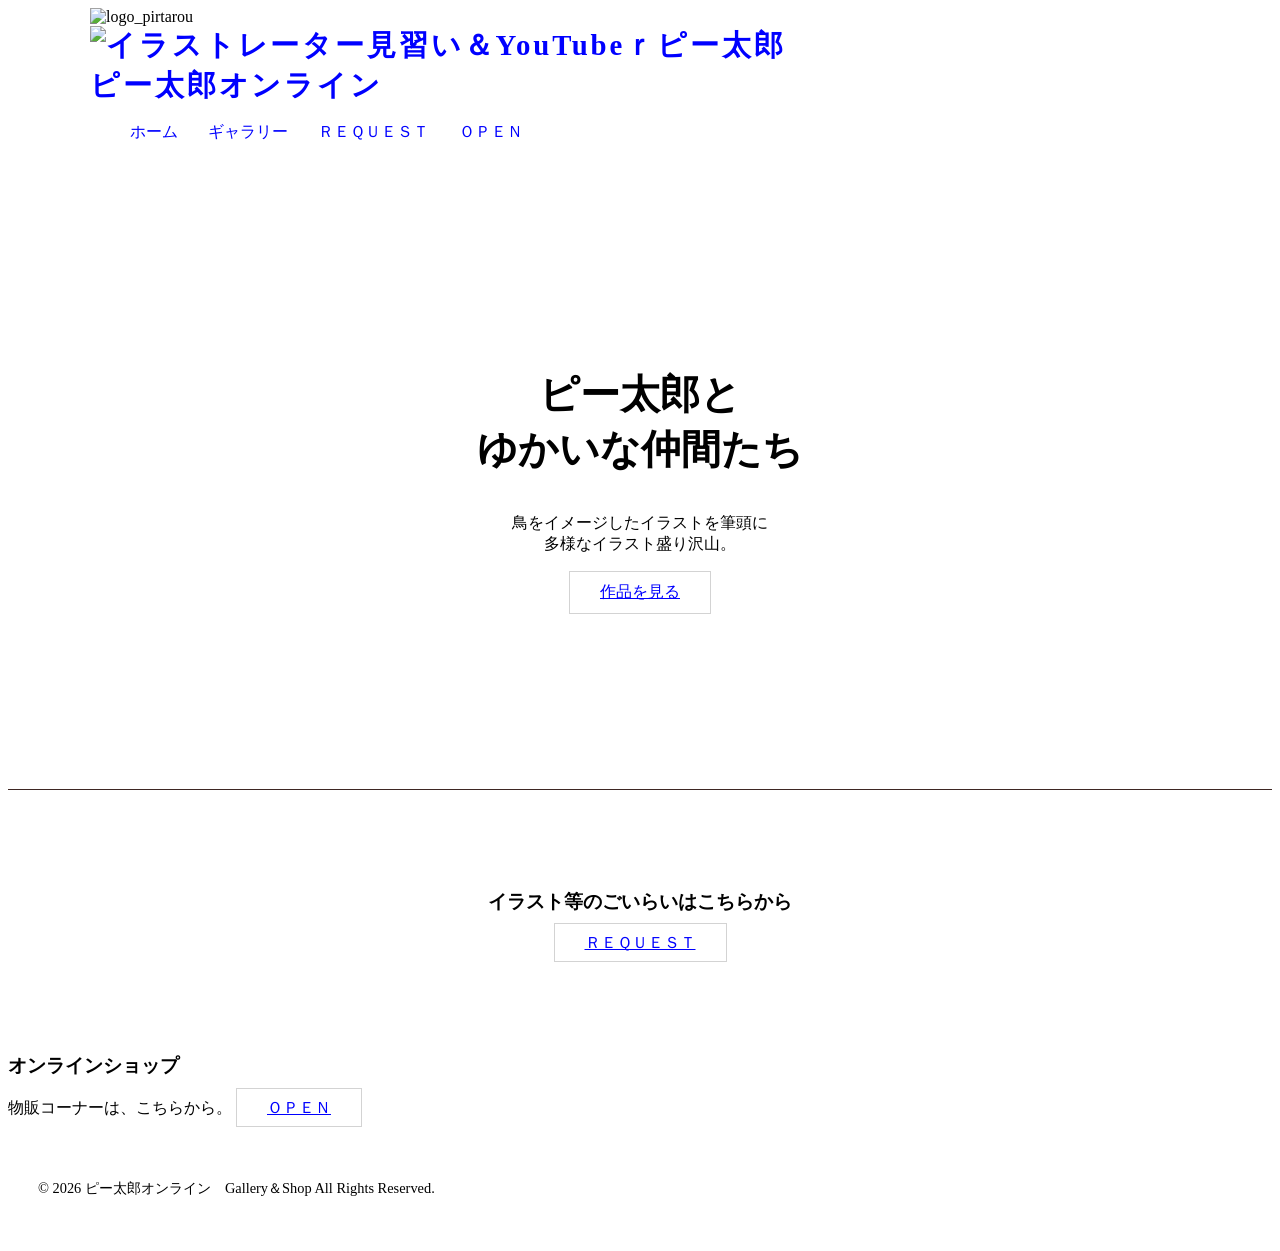
==== index.html @ 91fc5b7b "Fix img tag formatting in index.html" ====
<!DOCTYPE html>
<html lang="ja">
<head>
    <meta charset="UTF-8">
    <meta name="viewport" content="width=device-width, initial-scale=1.0">
    <title>ピー太郎オンライン</title>
    <link rel="stylesheet" href="style.css">
</head>
<body>


        
        <div class="header-container">
            <header>
                <img src="images/lobo" alt="logo_pirtarou" width="150"
            </header>
                
            <h1>
              <img src="ing/logo_pirtarou.png"alt="イラストレーター見習い＆YouTubeｒピー太郎">
            </h1>

            <h1>ピー太郎オンライン</h1>
            <nav>
                <ul>
                    <li><a href="Pindex.html">ホーム</a></li>
                    <li><a href="gallery.html">ギャラリー</a></li>
                    <li><a href="shpo.html">ＲＥＱＵＥＳＴ</a></li>
                    <li><a href="store.html">ＯＰＥＮ</a></li>
                </ul>
            </nav>
        </div>
    </header>

    <main>
        <section class="hero">
            <h2>ピー太郎と<br>ゆかいな仲間たち</h2>
            <p>鳥をイメージしたイラストを筆頭に<br>多様なイラスト盛り沢山。</p>
            <a href="gallery.html" class="btn">作品を見る</a>
        </section>

        <section class="shop">
            <div class="card">
            <h3>イラスト等のごいらいはこちらから</h3>
            <a href="shop.html" class="btn">ＲＥＱＵＥＳＴ</a>
        </section>

         <section class="store">
            <div class="card">
            <h3>オンラインショップ</h3>
            <p>物販コーナーは、こちらから。
            <a href="store.html" class="btn">ＯＰＥＮ</a>
        </section>
    </main>

    <footer>
        <p>&copy; 2026 ピー太郎オンライン　Gallery＆Shop All Rights Reserved.</p>
    </footer>

</body>
</html>
---- style.css ----
/* style.css /*

body {
	margin: 0;
	padding: 0;
	background-color: #2b2b2b;　/*　チャコールブラック　*/
	color: #d3d3d3;           　/*　ライトグレー　*/
	/*　和の雰囲気を出すため、明朝体系のフォントを優先　*/
	font-family: "Sawaradi Mincho", "Yu Mincho", "MS PMincho", serif;
	line-height: 1.8;
}

header- {
	background-color: #3e2723; /*　ダークブラウン　*/
	padding: 1.2rem 0;
	border-bottom: 1px solid #4e342e;
}

.header-container{
	display: flex;
	justify-content: space-between;
	align-items: center;
	max-width: 1100px;
	margin: 0 auto;
	padding: 0 30px;
}

header h1{
	margin: 0;
	font-size: 1.8rem;
	letter-spacing: 0.1em;
    color: #0000ff;
}

nav ul {
	list-style: none;
	display: flex;
	gap: 30px
}

nav a {
	text-decoration: none;
	color: #0000ff;
    font: 500;
}

/*　ヒーローエリア　*/
.hero {
	height: 70vh;
	display: flex;
	flex-direction: column;
	justify-content: center;
	align-items: center;
	text-align: center;
}

.hero h2 {
	font-size: 2.5rem;
	margin-bottom: 20px;
}

/* ギャラリー */
.gallery-section {
	max-width: 800px;
	margin: 60px auto;
	padding: 20px;
}

.gallery-title {
	text-align: centnr;
	border-bottom: 2px solid #3e2723;
	padding-bottom: 10px;
	margin-bottom: 50px;
}

.gallery-category {
	margin-bottm: 50px;
}

.gallery-category h3 {
	color: #a1887f;
	border-left: 4px solid #3e2723;
	padding-left: 15px;
    margin-bottom: 20px;
}

/*　作成依頼　*/
.shop {
	background-color: 1a1a1a;
	padding: 80px 20px;
	text-align: center;
	border-top: 1px solid #3e2723;
}

.biscord-btn {
	display: inline-block;
	backgroumd-color: #5865F2;
	color: white;
	padding: 15px 40px;
	text-descoratin: none;
	boder-radius: 30px; /* 角を丸くしてモダンに */
	font-weight: bold;
	margin-top: 25px;
	transition: 0.3s;
}

.discord-btn:hover {
	background-color: #4752c4;
	transform: translateY(-2px);
}

.btn {
	border: 1px solid #d3d3d3;
	color: #0000ff;
	padding: 10px  30px;
}

footer {
	text-aligon: center;
	padding: 30px;
	font-size: 0.9rem;
}

/*　お問い合わせフォーム全体を中央寄せに設定　*/
.contact-box {
	width: 100%; /*横枠いっぱいに広がる準備　*/
	max-width: 900px;　/* フォームが広がりすぎないように制限　 */
	margin: 0auto; /* 左右余白自動化して中央寄せ  */
　　text-align: left; /* 中の文字は左揃えを */
}
/* 入力欄（input）やボタンを奇麗に整えるための追加設定 */
.contact-box input,
contact-box textarea {
	width: 100%; /* 箱の幅いっぱいに広げる */
    box-sizing: border-box; /* 枠線を含めて幅を計算する */
}
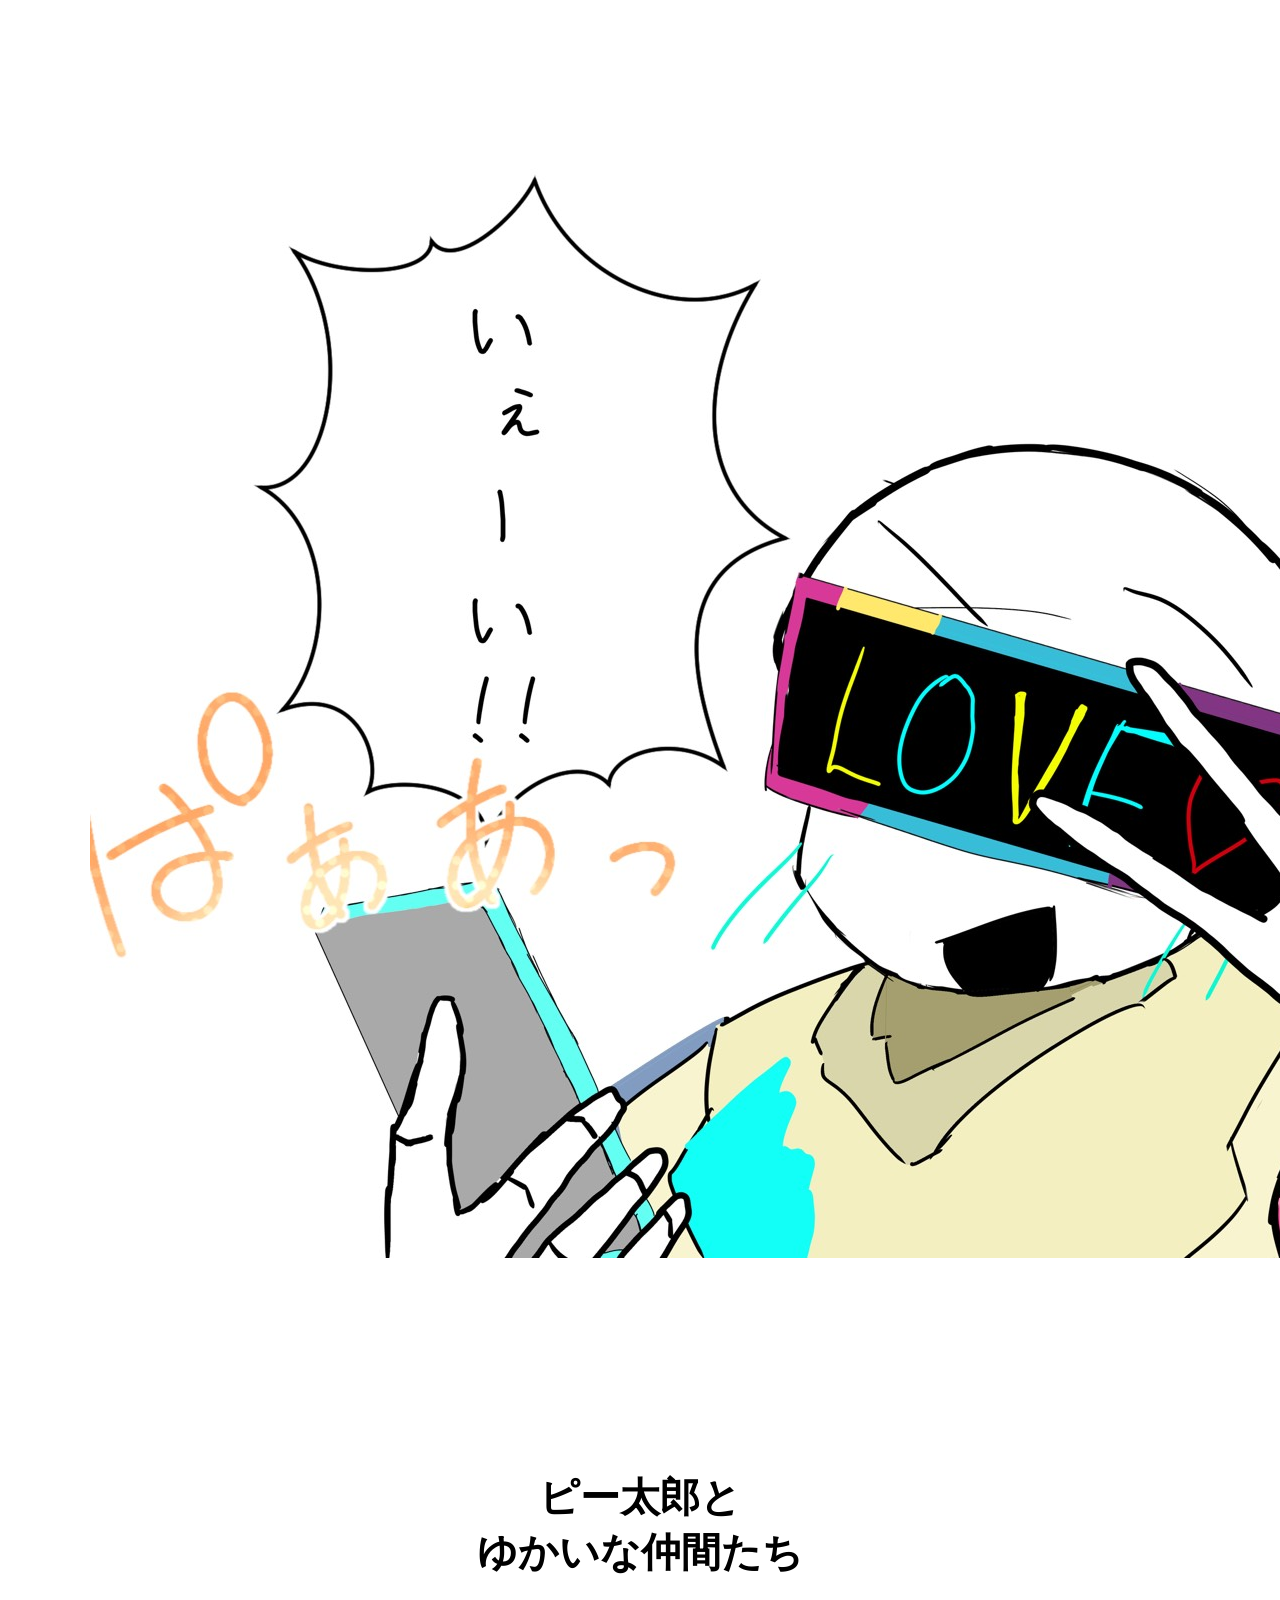
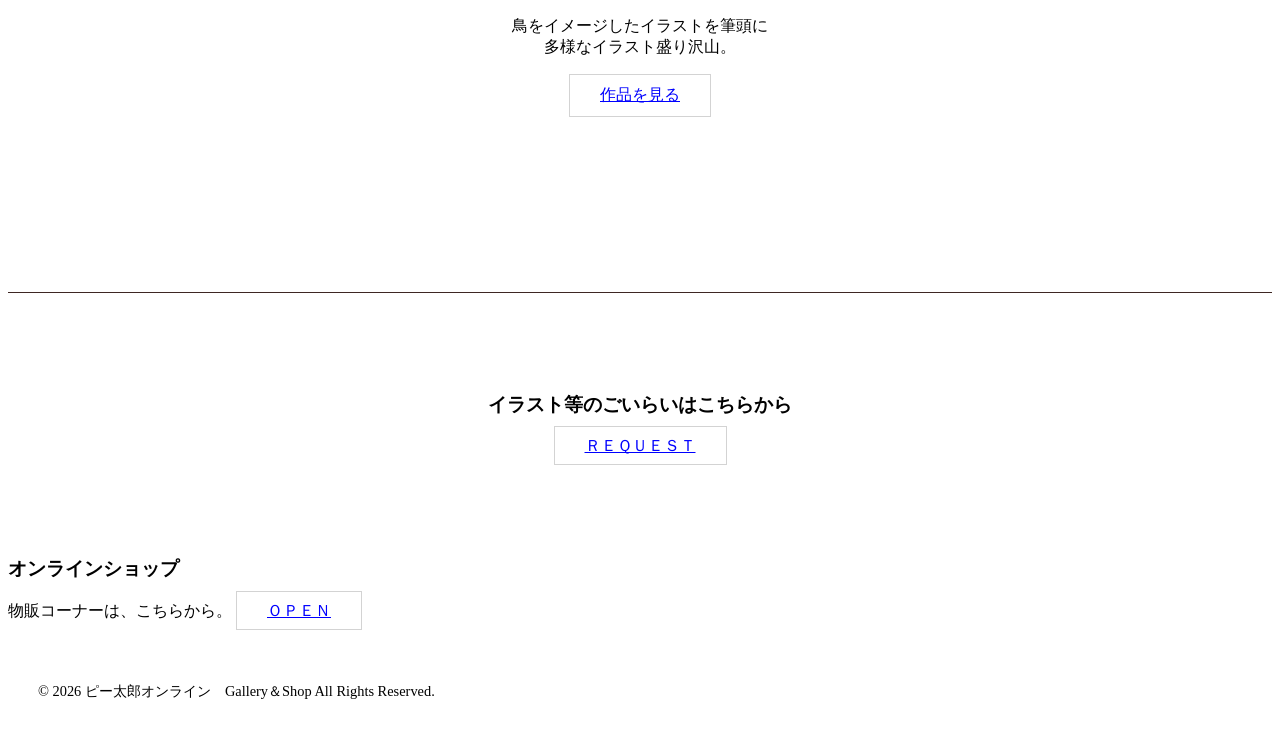
==== commit a72535d5: "Fix image source paths in index.html" ====
--- a/index.html
+++ b/index.html
@@ -12,11 +12,11 @@
         
         <div class="header-container">
             <header>
-                <img src="images/lobo" alt="logo_pirtarou" width="150"
+                <img src="images/logo_pirtarou.png" alt="ロゴ">
             </header>
                 
             <h1>
-              <img src="ing/logo_pirtarou.png"alt="イラストレーター見習い＆YouTubeｒピー太郎">
+              <img src="ing/logo_pirtarou.png" alt="イラストレーター見習い＆YouTubeｒピー太郎">
             </h1>
 
             <h1>ピー太郎オンライン</h1>
